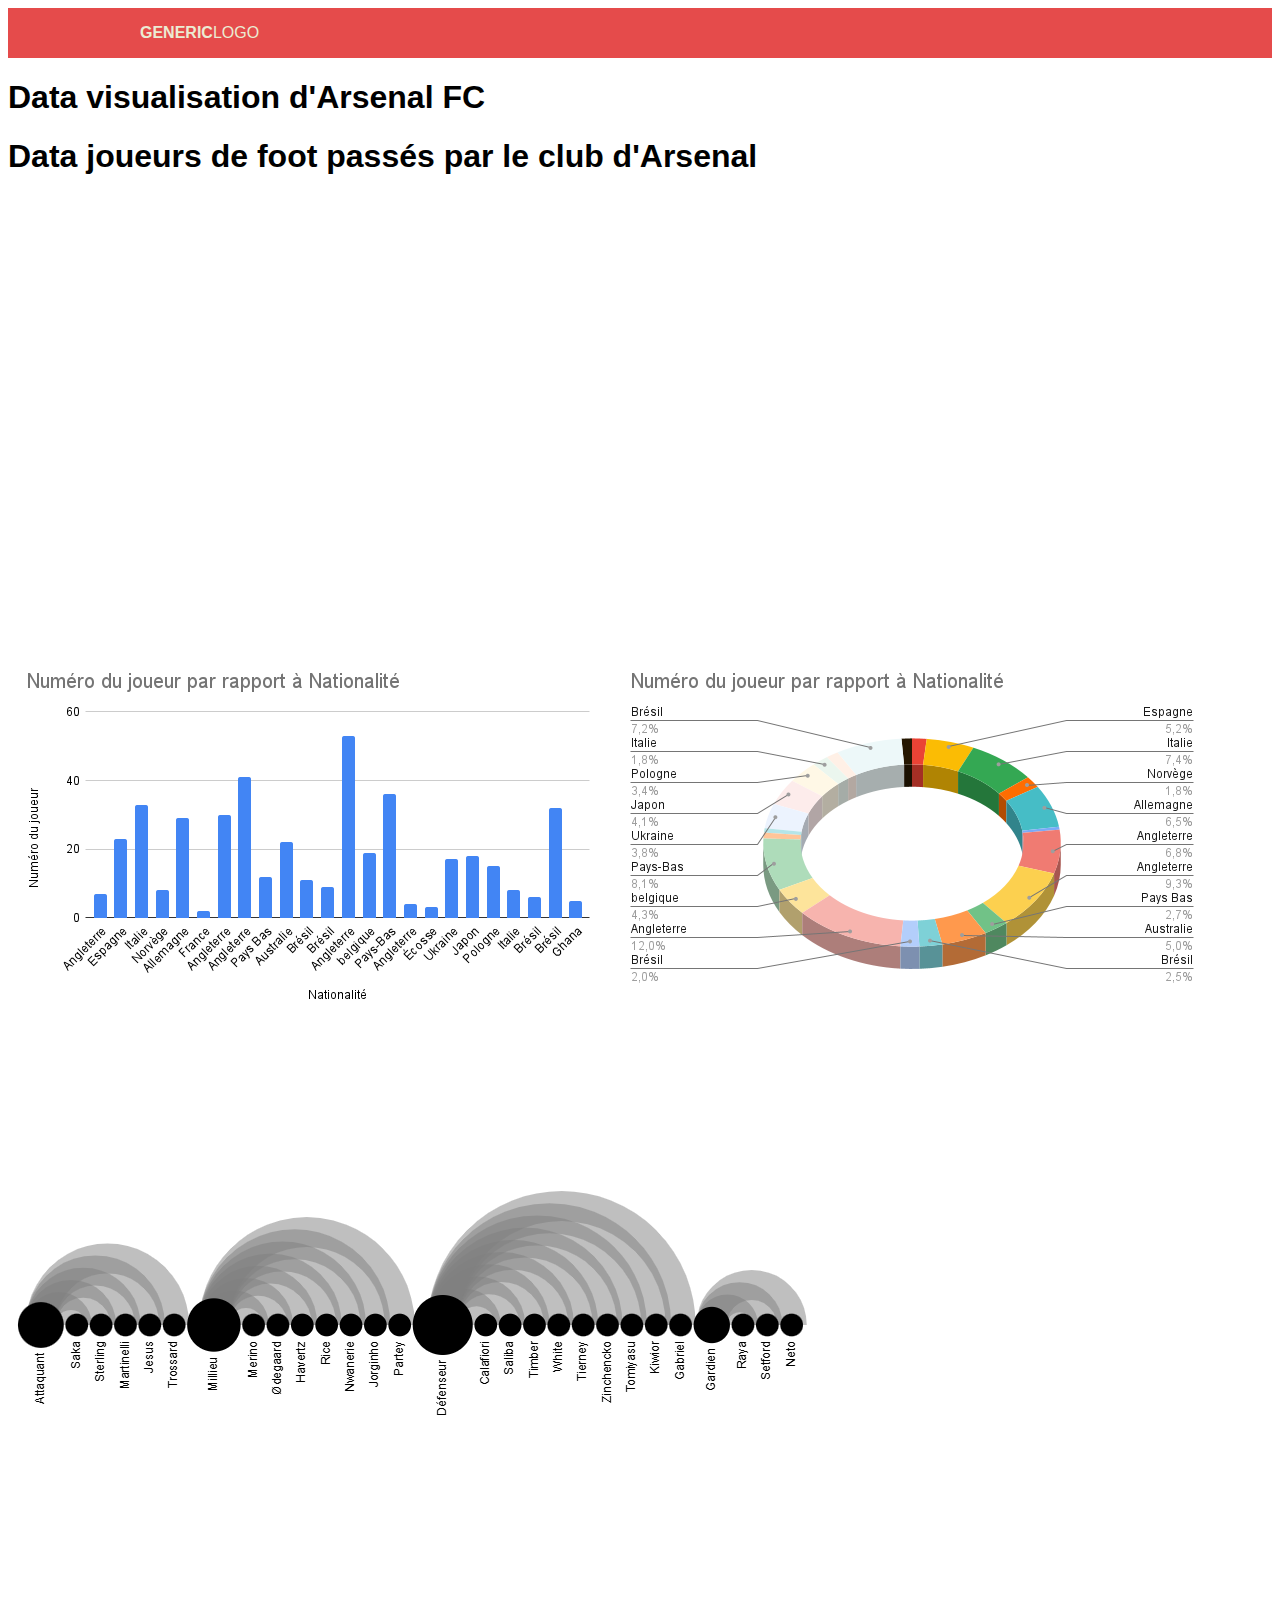
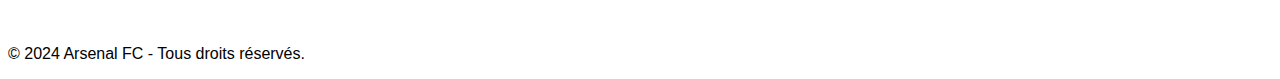
==== index.html @ b716b812 "lien entre les pages du menu" ====
<!DOCTYPE html>
<html lang="fr">
<head>
    <meta charset="UTF-8">
    <meta name="viewport" content="width=device-width, initial-scale=1.0">
    <title>Data vis</title>
    <link rel="stylesheet" href="css/style.css">
    <link rel="javascript" href="anim.js">
</head>

<body>
  <header>
    <div class="wrapper">
      <h1 class="logo">Generic<span>Logo</span></h1>
      <nav class="main-nav">
        <ul>
          <li><a href="index.html"><i class="fa fa-home nav-icon"></i>Data vis de la PL 2023</a></li>
          <li><a href="ars-poste-2024.html"><i class="fa fa-info nav-icon"></i>Joueurs d'Arsenal par poste 2024</a></li>
          <li><a href="ars-pays-2024.html"><i class="fa fa-usd nav-icon"></i>Joueurs d'Arsenal par nationalité 2024</a></li>
          <li><a href="ars-players-all.html"><i class="fa fa-pencil nav-icon"></i>Joueurs ayant joué à Arsenal</a></li>
          <li><a href="#"><i class="fa fa-envelope nav-icon"></i>AAAAAAAA</a></li>
        </ul>
      </nav>
    </div>
  </header>

  <main>
    <section class="hero">
        <h1>Data visualisation d'Arsenal FC</h1>
        <p></p>
    </section>

    <section>
      <h1>Data joueurs de foot passés par le club d'Arsenal</h1>
      <iframe style="width: 80vw; height: 50vh; border: none;" src="https://query.wikidata.org/embed.html#SELECT%20%3Fnationalit%C3%A9%20%3Fnationalit%C3%A9Label%20WHERE%20%7B%0A%20%20SERVICE%20wikibase%3Alabel%20%7B%20bd%3AserviceParam%20wikibase%3Alanguage%20%22%5BAUTO_LANGUAGE%5D%2Cmul%2Cen%22.%20%7D%0A%20%20%3Fnationalit%C3%A9%20wdt%3AP54%20wd%3AQ9617.%0A%7D%0ALIMIT%20100" referrerpolicy="origin" sandbox="allow-scripts allow-same-origin allow-popups"></iframe>
    </section>
    
    <section>
      <img src="img/graphique1.png">
      <img src="img/graphique2.png">
    </section>

    <section>
      <img src="img/rawgraph-arsenal.png">
    </section>
  </main>

  <footer>
      <p>&copy; 2024 Arsenal FC - Tous droits réservés.</p>
  </footer>
</body>
</html>
---- css/style.css ----
body {
font-family: sans-serif;
}

/*MENU*/
.wrapper {
width: 100%;
max-width: 1000px;
margin: 0 auto;
}

header {
background: #e54b4b;
color: #ebebd3;
position: relative;
padding: 1em 0;
}

header::after {
content: "";
clear: both;
display: block;
}

.logo {
float: left;
font-size: 1rem;
margin: 0;
text-transform: uppercase;
font-weight: 700;
}

.logo span {
font-weight: 400;
}

.main-nav {
position: absolute;
top: 100%;
right: 0;
left: 0;
background: #464655;
height: 0;
overflow: hidden;
}

.main-nav-open {
height: auto;
}

.main-nav ul {
margin: 0;
padding: 0;
list-style: none;
}

.main-nav li {
border-bottom: 1px solid #575766;
}

.main-nav li:last-child {
border-bottom: none;
} 


.main-nav a {
color: white;
display: block;
padding: 1em 1em;
text-decoration: none;
text-transform: uppercase;
}

.main-nav a:hover,
.main-nav a:focus{
background: #e4b363;
color: #464655; 
}

.nav-icon {
display: inline-block;
font-size: 1.3em;
margin-right: .5em;
text-align: center;
width: 1.1em;
color: rgba(255,255,255,0.45);
}
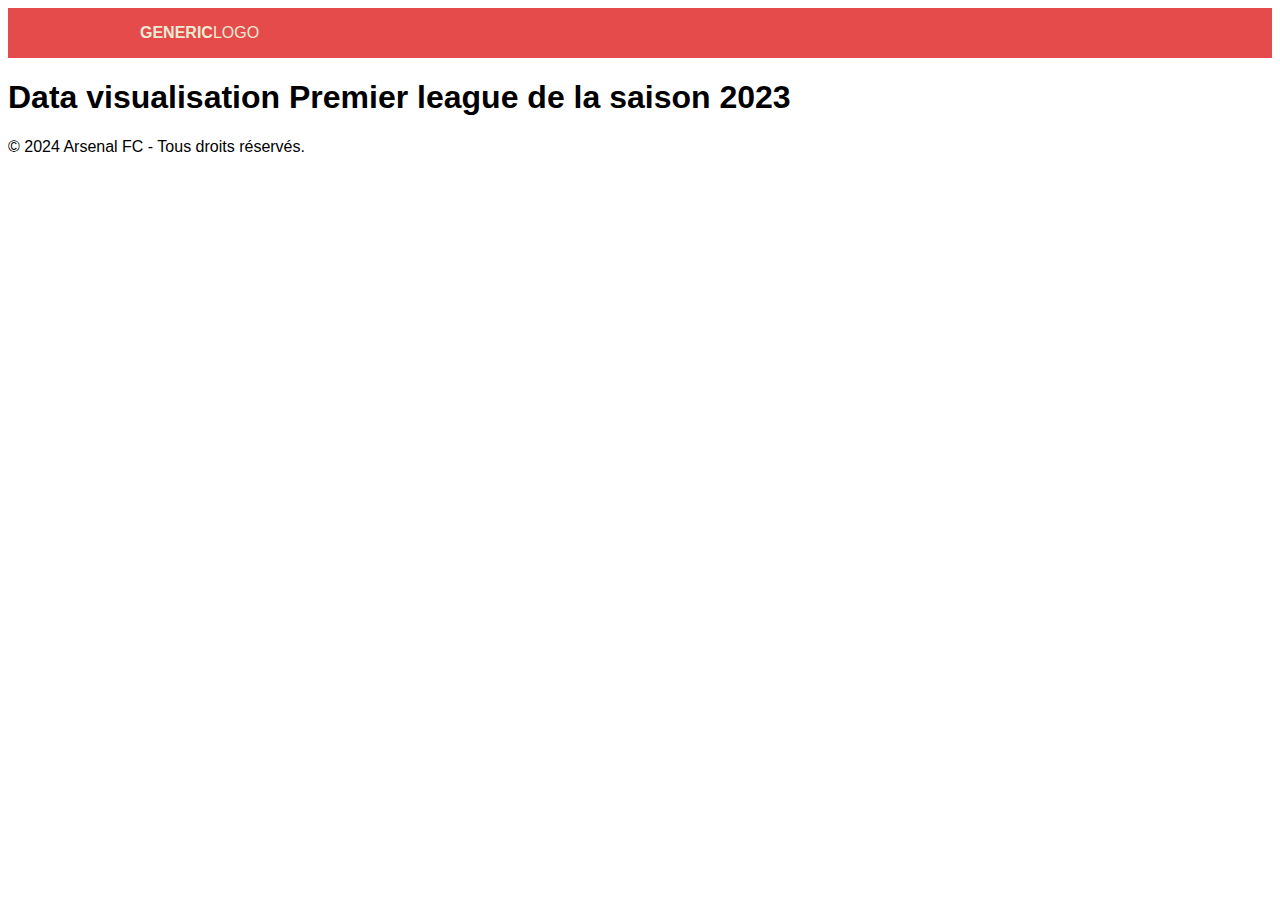
==== commit 8255bbf8: "page accueil" ====
--- a/index.html
+++ b/index.html
@@ -26,25 +26,16 @@
 
   <main>
     <section class="hero">
-        <h1>Data visualisation d'Arsenal FC</h1>
+        <h1>Data visualisation Premier league de la saison 2023</h1>
         <p></p>
+
+
+
+
+        
     </section>
 
-    <section>
-      <h1>Data joueurs de foot passés par le club d'Arsenal</h1>
-      <iframe style="width: 80vw; height: 50vh; border: none;" src="https://query.wikidata.org/embed.html#SELECT%20%3Fnationalit%C3%A9%20%3Fnationalit%C3%A9Label%20WHERE%20%7B%0A%20%20SERVICE%20wikibase%3Alabel%20%7B%20bd%3AserviceParam%20wikibase%3Alanguage%20%22%5BAUTO_LANGUAGE%5D%2Cmul%2Cen%22.%20%7D%0A%20%20%3Fnationalit%C3%A9%20wdt%3AP54%20wd%3AQ9617.%0A%7D%0ALIMIT%20100" referrerpolicy="origin" sandbox="allow-scripts allow-same-origin allow-popups"></iframe>
-    </section>
     
-    <section>
-      <img src="img/graphique1.png">
-      <img src="img/graphique2.png">
-    </section>
-
-    <section>
-      <img src="img/rawgraph-arsenal.png">
-    </section>
-  </main>
-
   <footer>
       <p>&copy; 2024 Arsenal FC - Tous droits réservés.</p>
   </footer>
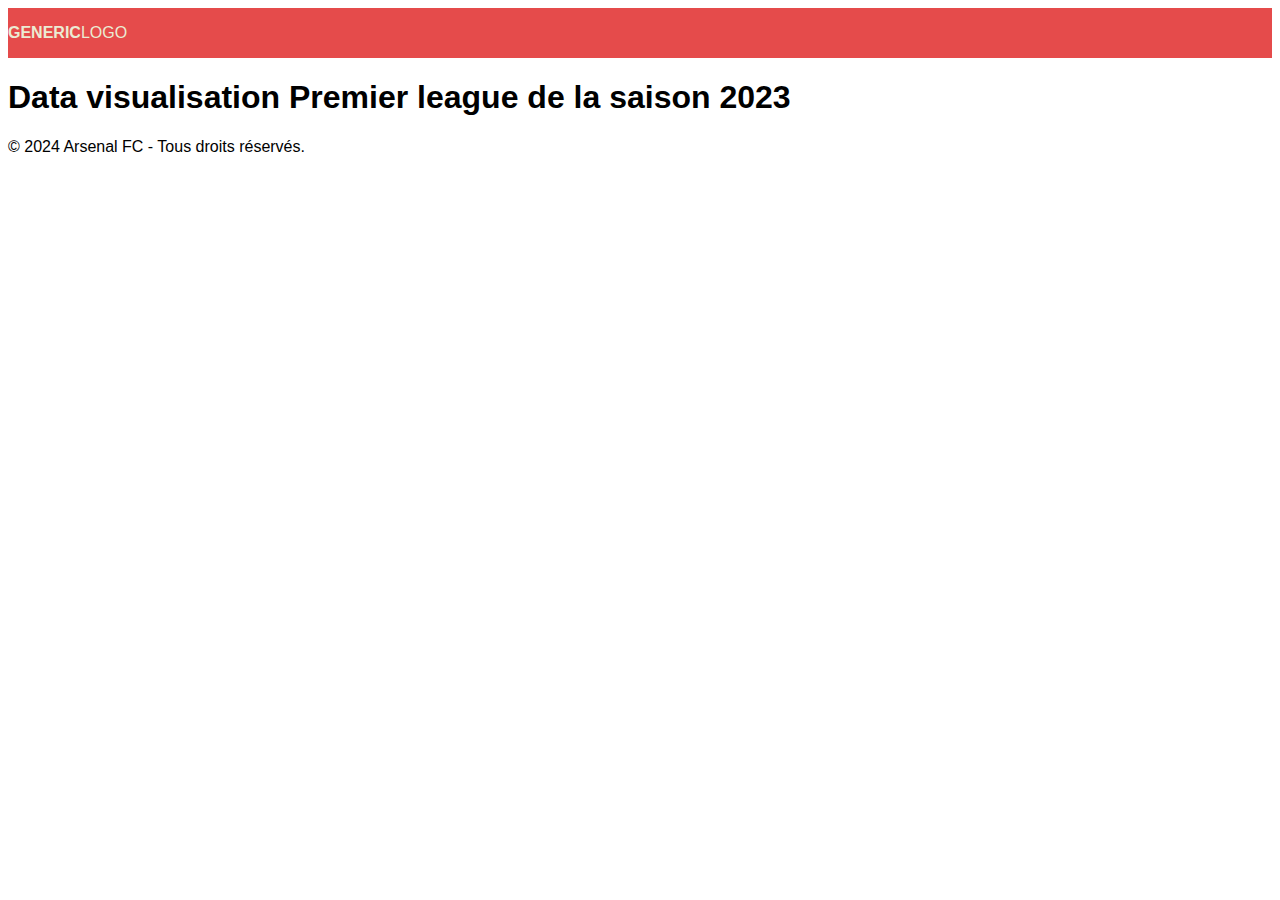
==== commit be2801a4: "menu rectif" ====
--- a/index.html
+++ b/index.html
@@ -10,18 +10,16 @@
 
 <body>
   <header>
-    <div class="wrapper">
-      <h1 class="logo">Generic<span>Logo</span></h1>
-      <nav class="main-nav">
-        <ul>
-          <li><a href="index.html"><i class="fa fa-home nav-icon"></i>Data vis de la PL 2023</a></li>
-          <li><a href="ars-poste-2024.html"><i class="fa fa-info nav-icon"></i>Joueurs d'Arsenal par poste 2024</a></li>
-          <li><a href="ars-pays-2024.html"><i class="fa fa-usd nav-icon"></i>Joueurs d'Arsenal par nationalité 2024</a></li>
-          <li><a href="ars-players-all.html"><i class="fa fa-pencil nav-icon"></i>Joueurs ayant joué à Arsenal</a></li>
-          <li><a href="#"><i class="fa fa-envelope nav-icon"></i>AAAAAAAA</a></li>
-        </ul>
-      </nav>
-    </div>
+    <h1 class="logo">Generic<span>Logo</span></h1>
+    <nav class="main-nav">
+      <ul>
+        <li><a href="index.html"><i class="fa fa-home nav-icon"></i>Data vis de la PL 2023</a></li>
+        <li><a href="ars-poste-2024.html"><i class="fa fa-info nav-icon"></i>Joueurs d'Arsenal par poste 2024</a></li>
+        <li><a href="ars-pays-2024.html"><i class="fa fa-usd nav-icon"></i>Joueurs d'Arsenal par nationalité 2024</a></li>
+        <li><a href="ars-players-all.html"><i class="fa fa-pencil nav-icon"></i>Joueurs ayant joué à Arsenal</a></li>
+        <li><a href="#"><i class="fa fa-envelope nav-icon"></i>AAAAAAAA</a></li>
+      </ul>
+    </nav>
   </header>
 
   <main>
@@ -32,7 +30,7 @@
 
 
 
-        
+
     </section>
 
     
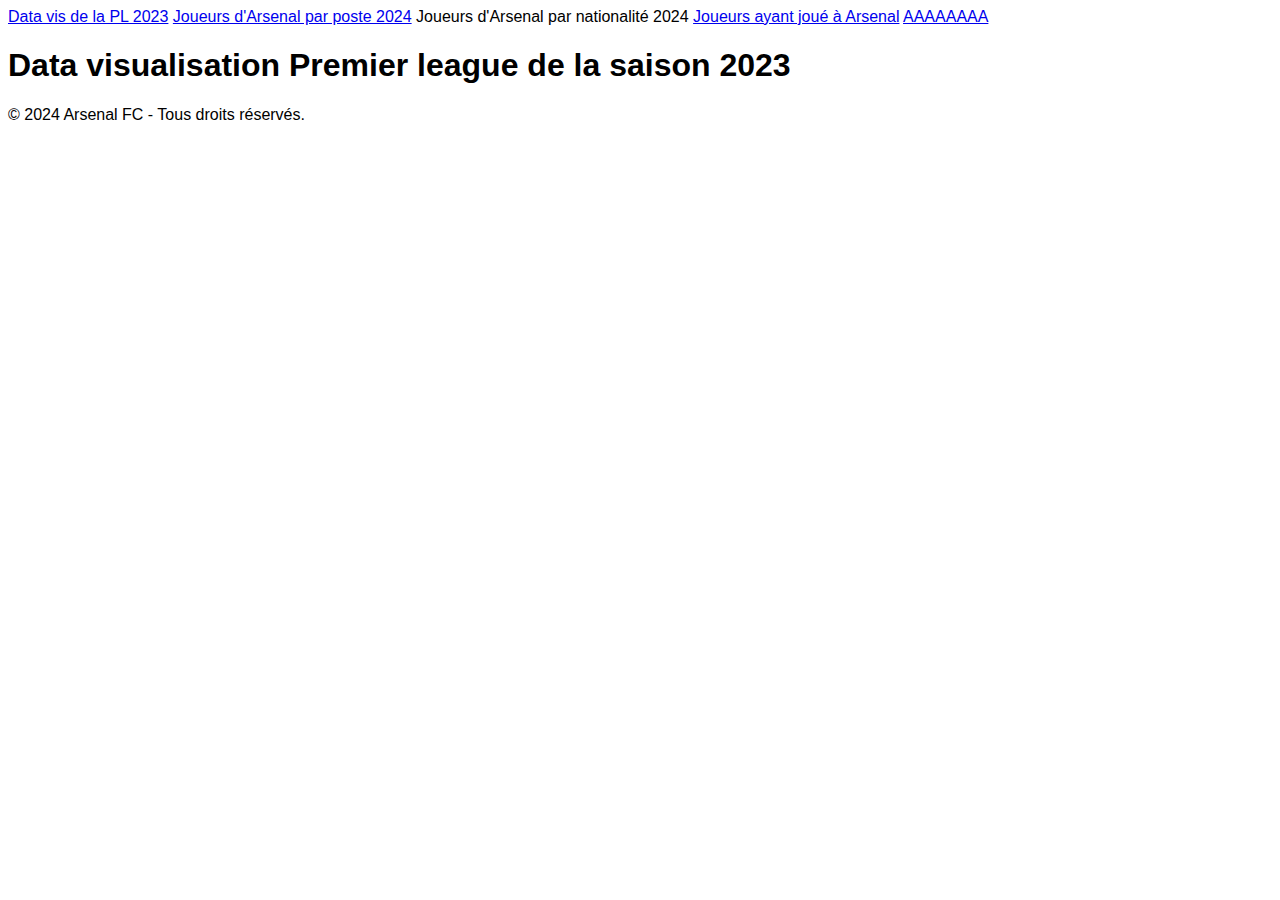
==== commit 4bf6dcdb: "new page arbo" ====
--- a/index.html
+++ b/index.html
@@ -10,16 +10,12 @@
 
 <body>
   <header>
-    <h1 class="logo">Generic<span>Logo</span></h1>
-    <nav class="main-nav">
-      <ul>
-        <li><a href="index.html"><i class="fa fa-home nav-icon"></i>Data vis de la PL 2023</a></li>
-        <li><a href="ars-poste-2024.html"><i class="fa fa-info nav-icon"></i>Joueurs d'Arsenal par poste 2024</a></li>
-        <li><a href="ars-pays-2024.html"><i class="fa fa-usd nav-icon"></i>Joueurs d'Arsenal par nationalité 2024</a></li>
-        <li><a href="ars-players-all.html"><i class="fa fa-pencil nav-icon"></i>Joueurs ayant joué à Arsenal</a></li>
-        <li><a href="#"><i class="fa fa-envelope nav-icon"></i>AAAAAAAA</a></li>
-      </ul>
-    </nav>
+        <a href="index.html">Data vis de la PL 2023</a>
+        <a href="ars-poste-2024.html">Joueurs d'Arsenal par poste 2024</a>
+        <a href="ars-pays-2024.html"></a>Joueurs d'Arsenal par nationalité 2024</a>
+        <a href="ars-players-all.html">Joueurs ayant joué à Arsenal</a>
+        <a href="#">AAAAAAAA</a>
+      
   </header>
 
   <main>
--- a/css/style.css
+++ b/css/style.css
@@ -3,85 +3,4 @@
 }
 
 /*MENU*/
-.wrapper {
-width: 100%;
-max-width: 1000px;
-margin: 0 auto;
-}
 
-header {
-background: #e54b4b;
-color: #ebebd3;
-position: relative;
-padding: 1em 0;
-}
-
-header::after {
-content: "";
-clear: both;
-display: block;
-}
-
-.logo {
-float: left;
-font-size: 1rem;
-margin: 0;
-text-transform: uppercase;
-font-weight: 700;
-}
-
-.logo span {
-font-weight: 400;
-}
-
-.main-nav {
-position: absolute;
-top: 100%;
-right: 0;
-left: 0;
-background: #464655;
-height: 0;
-overflow: hidden;
-}
-
-.main-nav-open {
-height: auto;
-}
-
-.main-nav ul {
-margin: 0;
-padding: 0;
-list-style: none;
-}
-
-.main-nav li {
-border-bottom: 1px solid #575766;
-}
-
-.main-nav li:last-child {
-border-bottom: none;
-} 
-
-
-.main-nav a {
-color: white;
-display: block;
-padding: 1em 1em;
-text-decoration: none;
-text-transform: uppercase;
-}
-
-.main-nav a:hover,
-.main-nav a:focus{
-background: #e4b363;
-color: #464655; 
-}
-
-.nav-icon {
-display: inline-block;
-font-size: 1.3em;
-margin-right: .5em;
-text-align: center;
-width: 1.1em;
-color: rgba(255,255,255,0.45);
-}
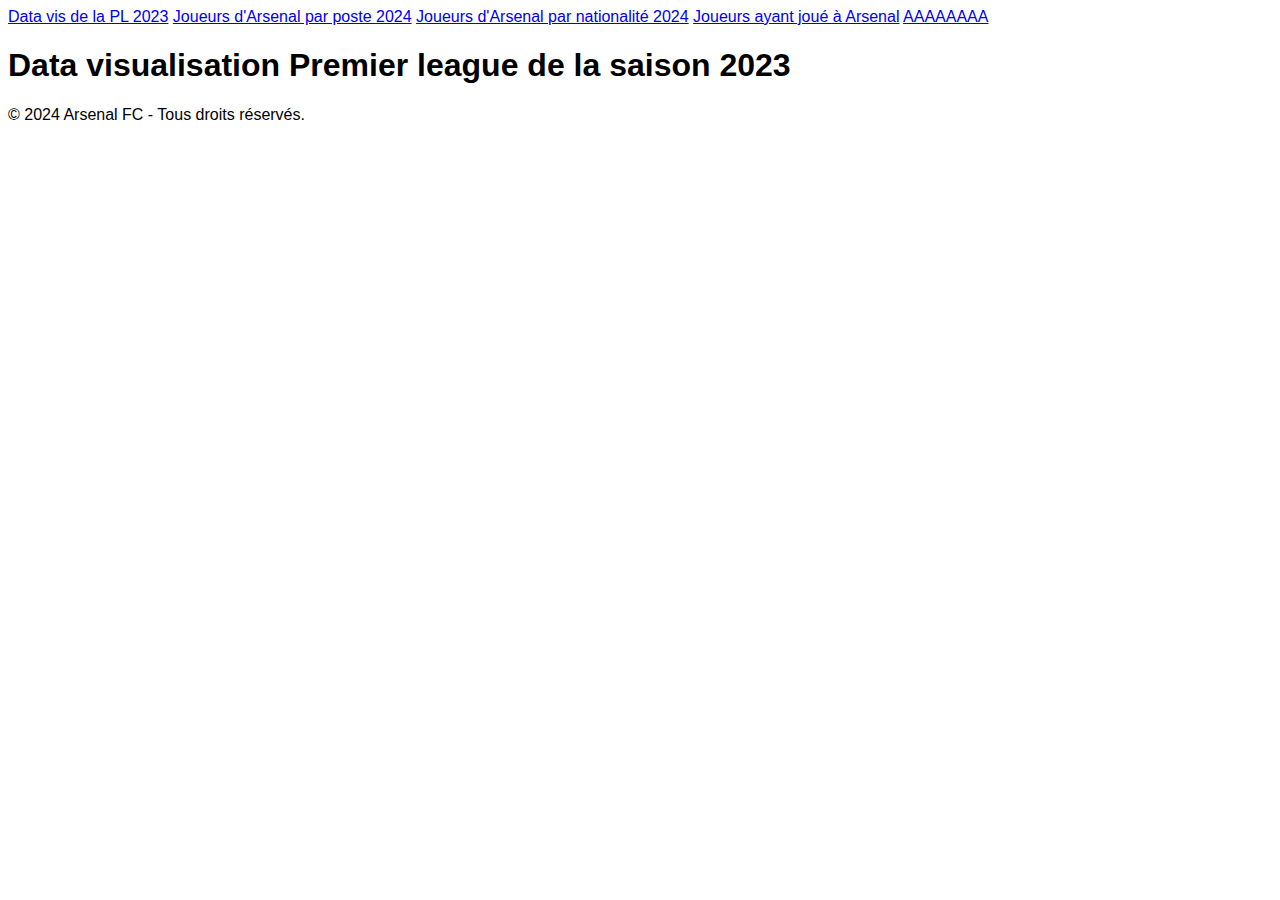
==== commit 914b225a: "menu" ====
--- a/index.html
+++ b/index.html
@@ -12,7 +12,7 @@
   <header>
         <a href="index.html">Data vis de la PL 2023</a>
         <a href="ars-poste-2024.html">Joueurs d'Arsenal par poste 2024</a>
-        <a href="ars-pays-2024.html"></a>Joueurs d'Arsenal par nationalité 2024</a>
+        <a href="ars-pays-2024.html">Joueurs d'Arsenal par nationalité 2024</a>
         <a href="ars-players-all.html">Joueurs ayant joué à Arsenal</a>
         <a href="#">AAAAAAAA</a>
       
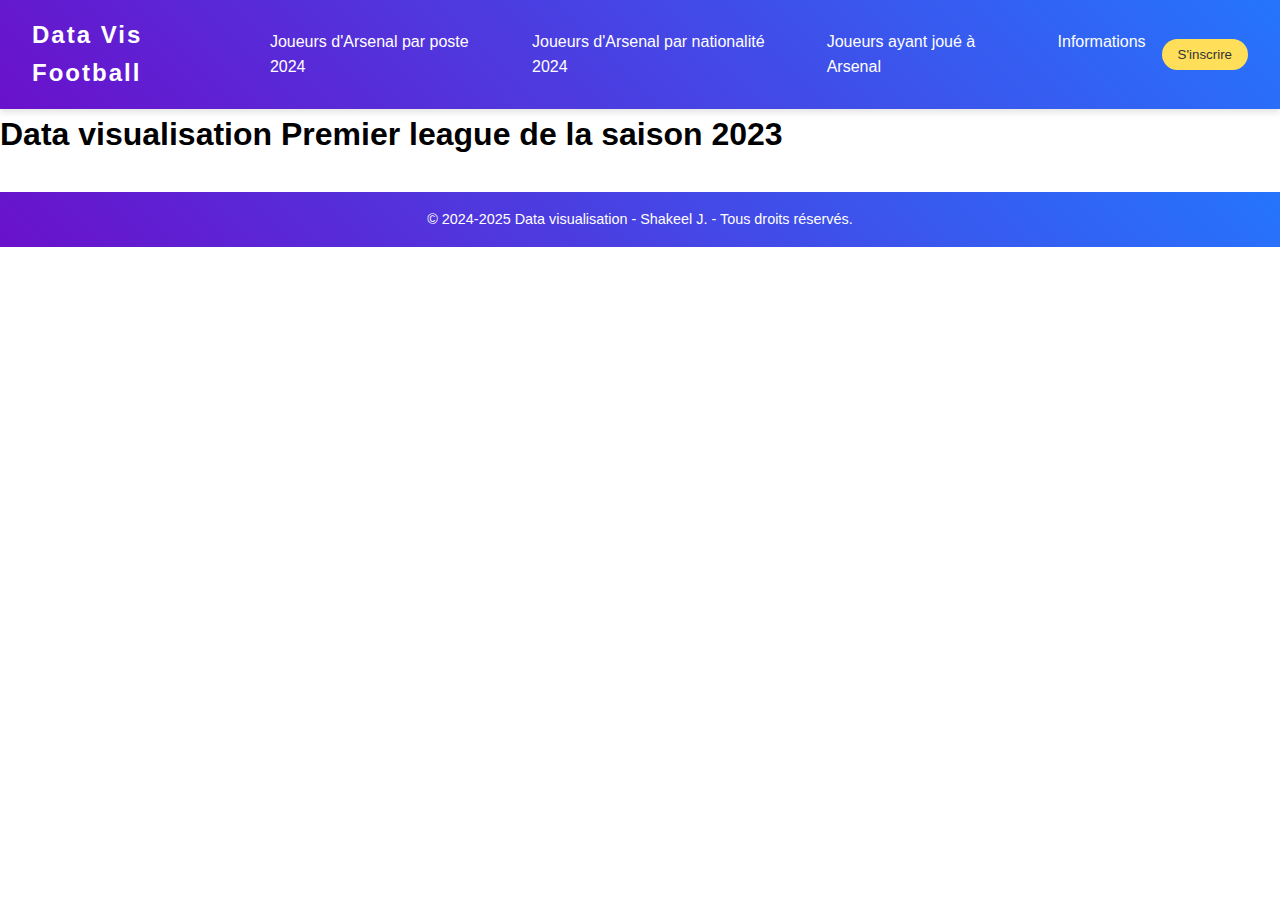
==== commit bedb1a36: "Mise à jour du menu et du contenu des pages" ====
--- a/index.html
+++ b/index.html
@@ -9,14 +9,25 @@
 </head>
 
 <body>
-  <header>
-        <a href="index.html">Data vis de la PL 2023</a>
-        <a href="ars-poste-2024.html">Joueurs d'Arsenal par poste 2024</a>
-        <a href="ars-pays-2024.html">Joueurs d'Arsenal par nationalité 2024</a>
-        <a href="ars-players-all.html">Joueurs ayant joué à Arsenal</a>
-        <a href="#">AAAAAAAA</a>
-      
-  </header>
+  <nav>
+    <div class="logo"><a href="index.html"></a>Data Vis Football</div>
+    <div class="menu-toggle" onclick="toggleMenu()">☰</div>
+    <ul>
+        <!-- <li><a href="index.html">Data vis de la PL 2023</a></li> -->
+        <li><a href="ars-poste-2024.html">Joueurs d'Arsenal par poste 2024</a></li>
+        <li><a href="ars-pays-2024.html">Joueurs d'Arsenal par nationalité 2024</a></li>
+        <li><a href="ars-players-all.html">Joueurs ayant joué à Arsenal</a></li>
+        <li><a href="info.html">Informations</a></li>
+    </ul>
+    <button class="btn">S'inscrire</button>
+  </nav>
+
+  <script>
+    function toggleMenu() {
+        const ul = document.querySelector('nav ul');
+        ul.classList.toggle('active');
+    }
+  </script>
 
   <main>
     <section class="hero">
@@ -31,7 +42,7 @@
 
     
   <footer>
-      <p>&copy; 2024 Arsenal FC - Tous droits réservés.</p>
+    &copy; 2024-2025 Data visualisation - Shakeel J. - Tous droits réservés.
   </footer>
 </body>
 </html>
--- a/css/style.css
+++ b/css/style.css
@@ -1,6 +1,99 @@
+* {
+margin: 0;
+padding: 0;
+box-sizing: border-box;
+}
+
 body {
-font-family: sans-serif;
+font-family: 'Arial', sans-serif;
+line-height: 1.6;
 }
 
 /*MENU*/
+nav {
+background: linear-gradient(45deg, #6a11cb, #2575fc);
+color: #fff;
+display: flex;
+justify-content: space-between;
+align-items: center;
+padding: 1rem 2rem;
+box-shadow: 0 4px 6px rgba(0, 0, 0, 0.1);
+}
 
+.logo {
+font-size: 1.5rem;
+font-weight: bold;
+letter-spacing: 2px;
+}
+
+ul {
+list-style: none;
+display: flex;
+}
+
+ul li {
+margin: 0 1rem;
+}
+
+ul li a {
+text-decoration: none;
+color: #fff;
+font-size: 1rem;
+transition: color 0.3s ease;
+}
+
+ul li a:hover {
+color: #ffde59;
+}
+
+.btn {
+padding: 0.5rem 1rem;
+background: #ffde59;
+color: #333;
+border: none;
+border-radius: 25px;
+cursor: pointer;
+transition: background 0.3s ease, transform 0.2s ease;
+}
+
+.btn:hover {
+background: #fff;
+transform: scale(1.05);
+}
+
+@media (max-width: 768px) {
+	ul {
+	    flex-direction: column;
+	    display: none;
+	    background: linear-gradient(45deg, #6a11cb, #2575fc);
+	    position: absolute;
+	    top: 70px;
+	    left: 0;
+	    width: 100%;
+	    padding: 1rem;
+	}
+
+	ul.active {
+	    display: flex;
+	}
+
+	.menu-toggle {
+	    display: block;
+	    cursor: pointer;
+	    font-size: 1.5rem;
+	}
+}
+
+.menu-toggle {
+display: none;
+}
+
+/*Footer*/
+footer {
+    background: linear-gradient(45deg, #6a11cb, #2575fc);
+    color: #fff;
+    text-align: center;
+    padding: 1rem;
+    margin-top: 2rem;
+    font-size: 0.9rem;
+}
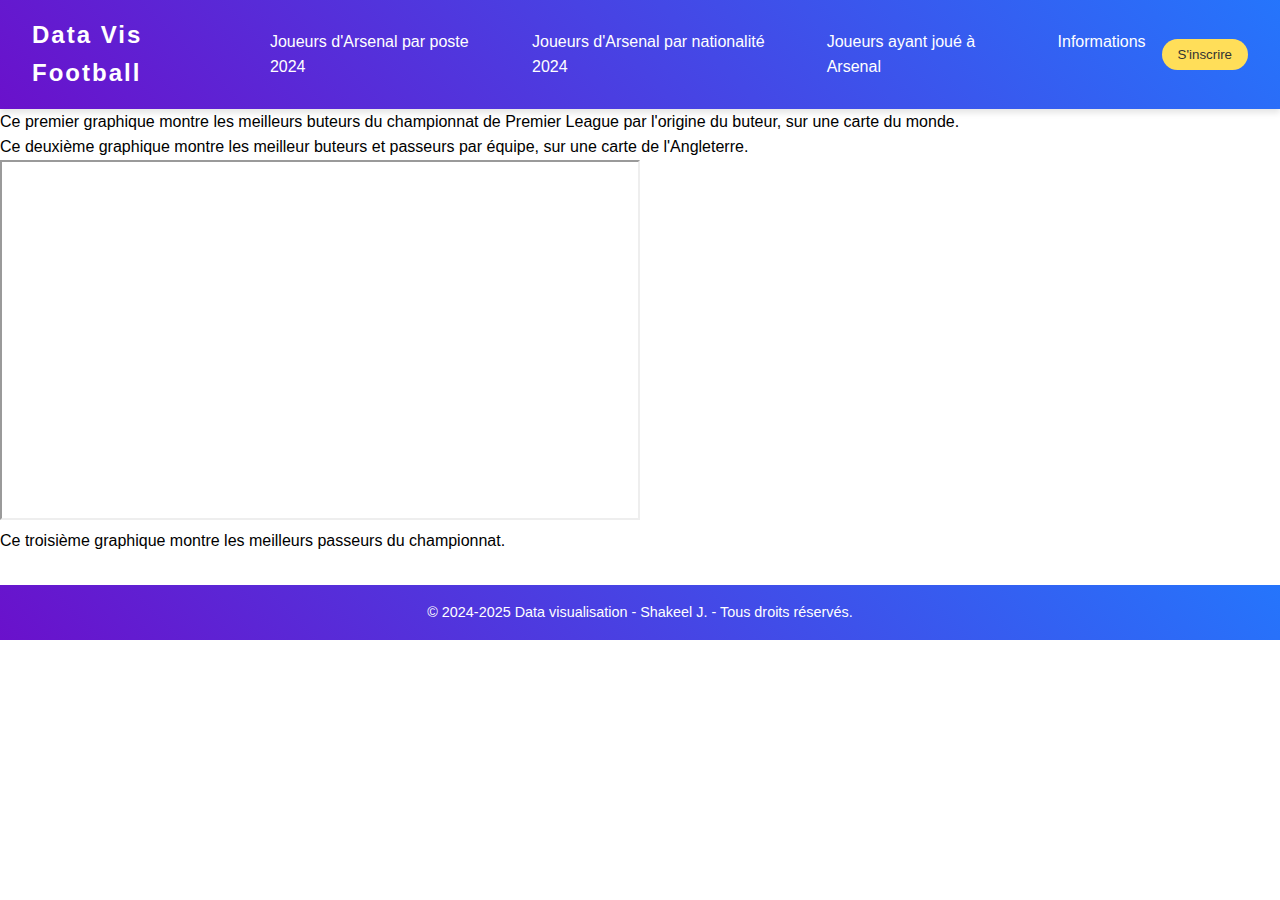
==== commit 21533aff: "Ajout deux graphiques" ====
--- a/index.html
+++ b/index.html
@@ -30,14 +30,28 @@
   </script>
 
   <main>
-    <section class="hero">
-        <h1>Data visualisation Premier league de la saison 2023</h1>
-        <p></p>
+    <section class="first-graph">
+      <p>
+         Ce premier graphique montre les meilleurs buteurs du championnat de Premier League par l'origine du buteur, sur une carte du monde.
+      </p>
+
+      <div class='tableauPlaceholder' id='viz1736782722244' style='position: relative'><noscript><a href='#'><img alt='Graphique 1 : Buteurs PL 2022-23 ' src='https:&#47;&#47;public.tableau.com&#47;static&#47;images&#47;Cl&#47;Classeur1_17367827072290&#47;Graphique1ButeursPL2022-23&#47;1_rss.png' style='border: none' /></a></noscript><object class='tableauViz'  style='display:none;'><param name='host_url' value='https%3A%2F%2Fpublic.tableau.com%2F' /> <param name='embed_code_version' value='3' /> <param name='site_root' value='' /><param name='name' value='Classeur1_17367827072290&#47;Graphique1ButeursPL2022-23' /><param name='tabs' value='no' /><param name='toolbar' value='yes' /><param name='static_image' value='https:&#47;&#47;public.tableau.com&#47;static&#47;images&#47;Cl&#47;Classeur1_17367827072290&#47;Graphique1ButeursPL2022-23&#47;1.png' /> <param name='animate_transition' value='yes' /><param name='display_static_image' value='yes' /><param name='display_spinner' value='yes' /><param name='display_overlay' value='yes' /><param name='display_count' value='yes' /><param name='language' value='fr-FR' /><param name='filter' value='publish=yes' /></object></div>                <script type='text/javascript'>                    var divElement = document.getElementById('viz1736782722244');                    var vizElement = divElement.getElementsByTagName('object')[0];                    if ( divElement.offsetWidth > 800 ) { vizElement.style.width='800px';vizElement.style.height='827px';} else if ( divElement.offsetWidth > 500 ) { vizElement.style.width='800px';vizElement.style.height='827px';} else { vizElement.style.width='100%';vizElement.style.height='727px';}                     var scriptElement = document.createElement('script');                    scriptElement.src = 'https://public.tableau.com/javascripts/api/viz_v1.js';                    vizElement.parentNode.insertBefore(scriptElement, vizElement);                </script>
 
 
+    </section>
 
+    <section class="second-graph">
+      <p>
+         Ce deuxième graphique montre les meilleur buteurs et passeurs par équipe, sur une carte de l'Angleterre.
+      </p>
 
+      <iframe width="640px" height="360px" src="https://clausa.app.carto.com/map/cc6fb8ae-cde8-4b82-a627-070d712802e6"></iframe>
+    </section>
 
+    <section class="third-graph">
+      <p>
+         Ce troisième graphique montre les meilleurs passeurs du championnat.
+      </p>
     </section>
 
     
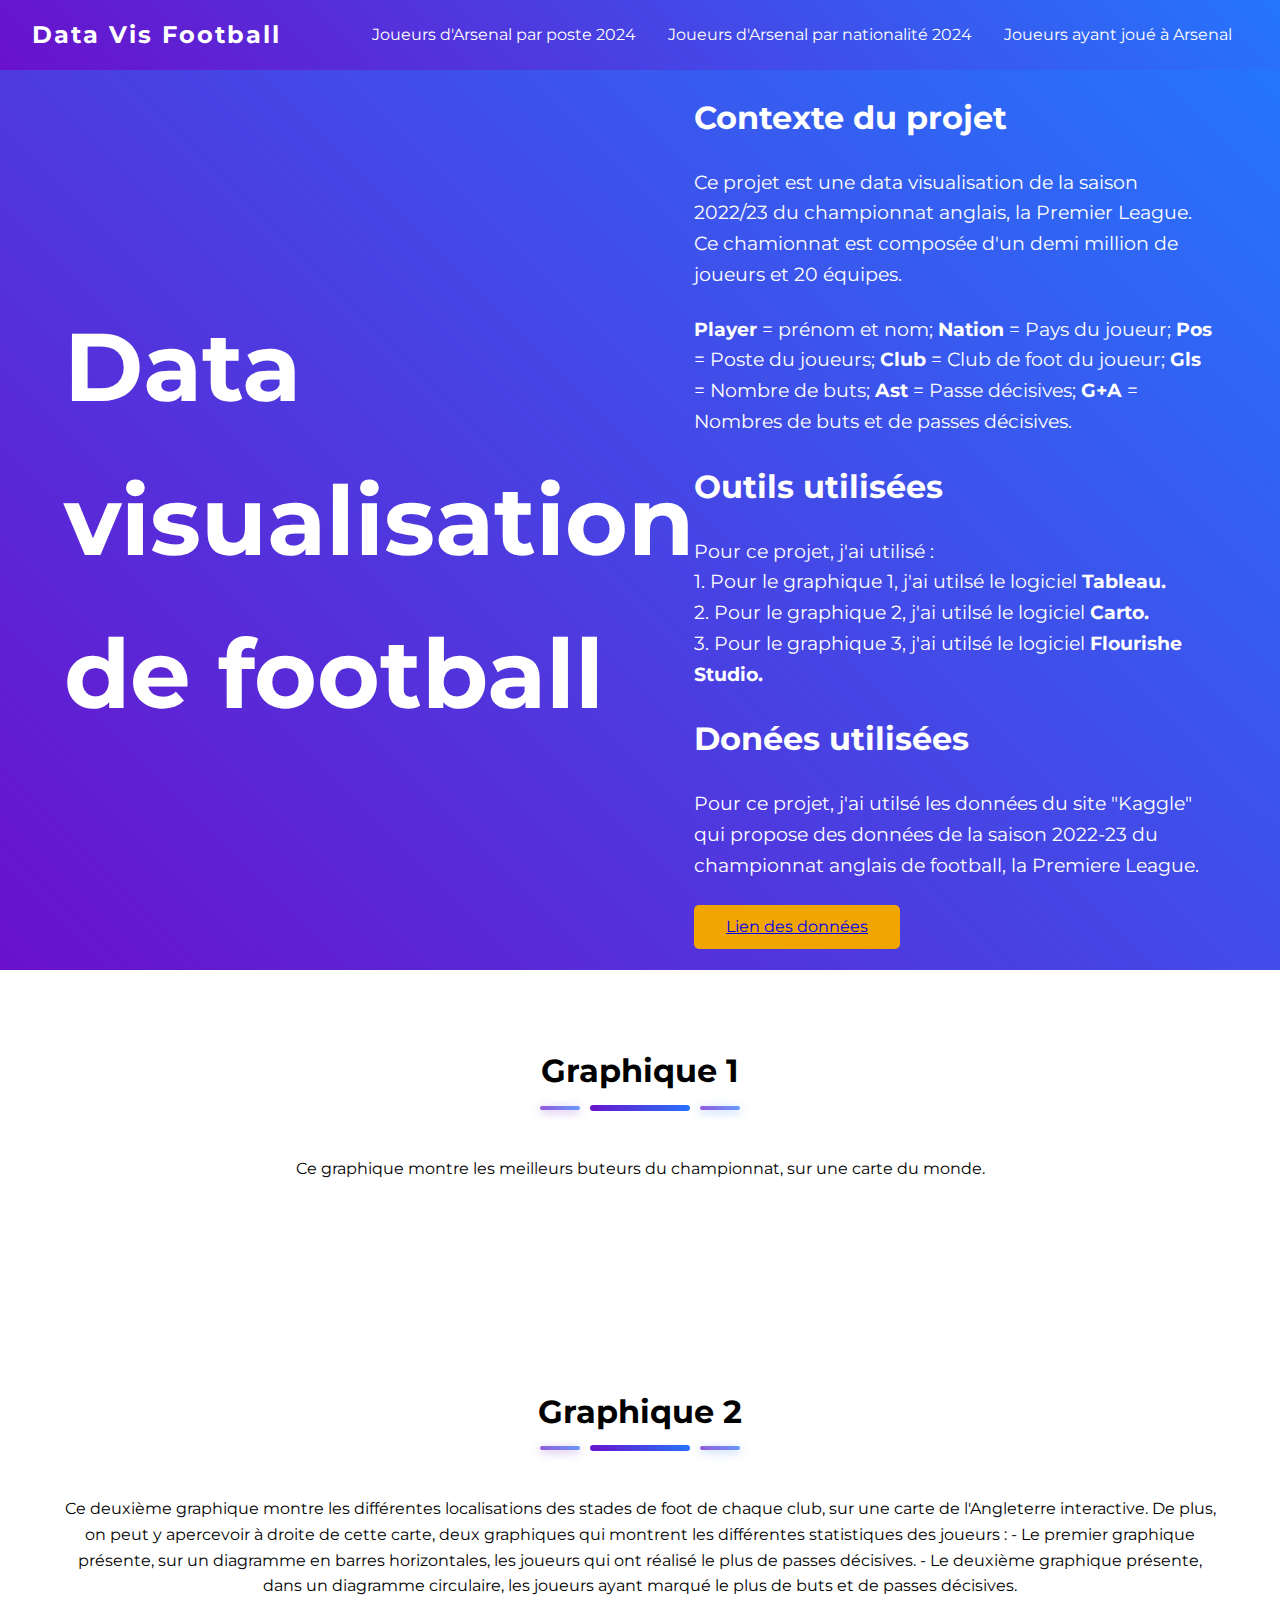
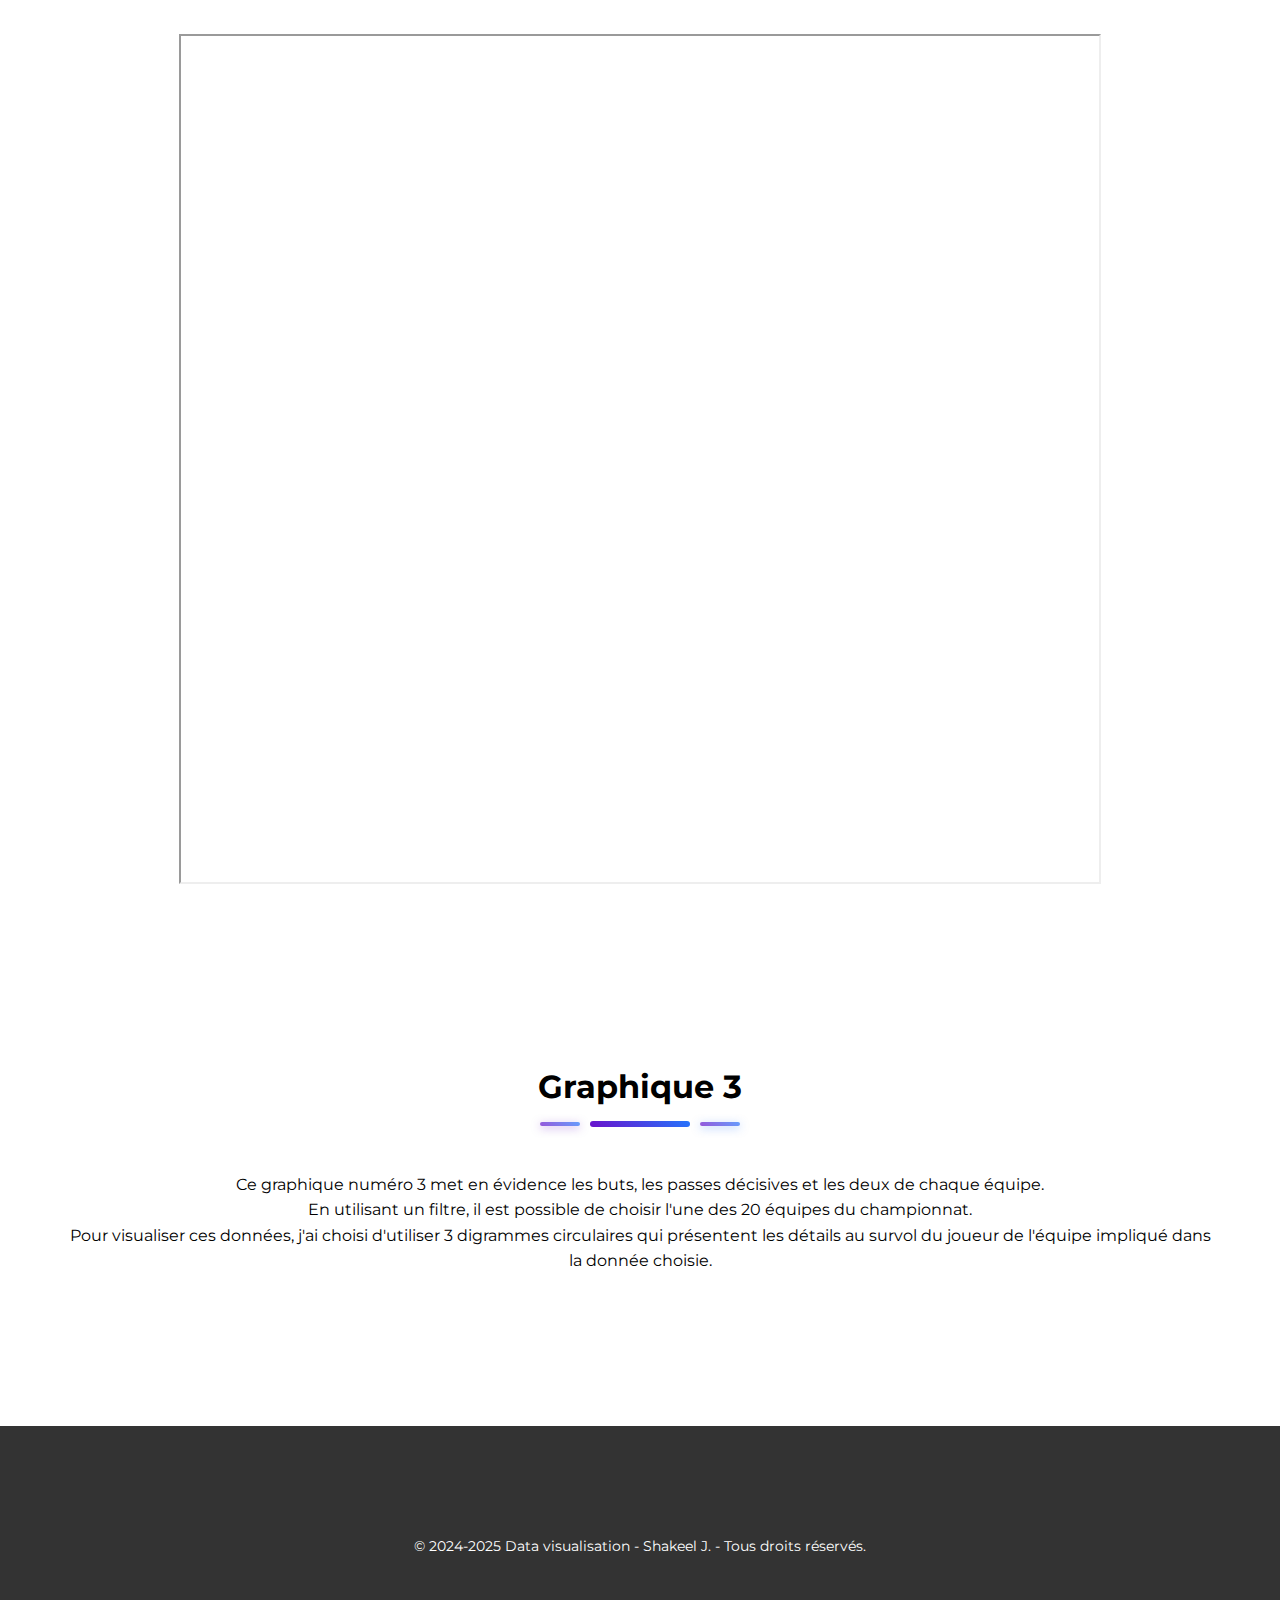
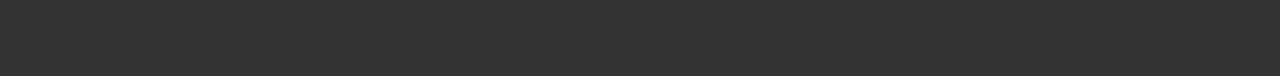
==== commit 2b783678: "ajout des derniers details pour le rendu" ====
--- a/index.html
+++ b/index.html
@@ -4,6 +4,7 @@
     <meta charset="UTF-8">
     <meta name="viewport" content="width=device-width, initial-scale=1.0">
     <title>Data vis</title>
+     <link href="https://fonts.googleapis.com/css2?family=Montserrat:wght@400;500;700&display=swap" rel="stylesheet">
     <link rel="stylesheet" href="css/style.css">
     <link rel="javascript" href="anim.js">
 </head>
@@ -11,52 +12,122 @@
 <body>
   <nav>
     <div class="logo"><a href="index.html"></a>Data Vis Football</div>
-    <div class="menu-toggle" onclick="toggleMenu()">☰</div>
     <ul>
         <!-- <li><a href="index.html">Data vis de la PL 2023</a></li> -->
         <li><a href="ars-poste-2024.html">Joueurs d'Arsenal par poste 2024</a></li>
         <li><a href="ars-pays-2024.html">Joueurs d'Arsenal par nationalité 2024</a></li>
         <li><a href="ars-players-all.html">Joueurs ayant joué à Arsenal</a></li>
-        <li><a href="info.html">Informations</a></li>
+        <!-- <li><a href="info.html">Informations</a></li> -->
     </ul>
-    <button class="btn">S'inscrire</button>
   </nav>
 
-  <script>
-    function toggleMenu() {
-        const ul = document.querySelector('nav ul');
-        ul.classList.toggle('active');
-    }
-  </script>
+  <main>
+    <section class="hero">
+        <div class="title">
+            <h1>Data visualisation de football </h1>
+        </div>
+        <div class="content">
+            <h1>Contexte du projet</h1>
+            <p>Ce projet est une data visualisation de la saison 2022/23 du championnat anglais, la Premier League. Ce chamionnat est composée d'un demi million de joueurs et 20 équipes. </p>
 
-  <main>
+            <p>
+                <b>Player</b> = prénom et nom;
+                <b>Nation</b> = Pays du joueur;
+                <b>Pos</b> = Poste du joueurs;
+                <b>Club</b> = Club de foot du joueur;
+                <b>Gls</b> = Nombre de buts;
+                <b>Ast</b> = Passe décisives;
+                <b>G+A</b> = Nombres de buts et de passes décisives.
+            </p>
+
+            <h1>Outils utilisées</h1>
+            <p>
+              Pour ce projet, j'ai utilisé : <br>
+              1. Pour le graphique 1, j'ai utilsé le logiciel <b>Tableau.</b><br>
+              2. Pour le graphique 2, j'ai utilsé le logiciel <b>Carto.</b><br>
+              3. Pour le graphique 3, j'ai utilsé le logiciel <b>Flourishe Studio.</b><br>
+            </p>
+
+            <h1>Donées utilisées</h1>
+            <p>
+              Pour ce projet, j'ai utilsé les données du site "Kaggle" qui propose des données de la saison 2022-23 du championnat anglais de football, la Premiere League.<br>
+            </p>
+            <button id="btn-data"><a href="https://docs.google.com/spreadsheets/d/10ISsDizYHLF89R-hzlXrkjtqa3AXAsYgxXzeNN0ubiA/edit?usp=sharing" target="blank">Lien des données</a></button>
+        </div>
+    </section>
+
+
+
+
     <section class="first-graph">
-      <p>
-         Ce premier graphique montre les meilleurs buteurs du championnat de Premier League par l'origine du buteur, sur une carte du monde.
+      <h1>Graphique 1</h1>
+      <div class="divider"></div>
+
+      <p class="sec-par">
+         Ce graphique montre les meilleurs buteurs du championnat, sur une carte du monde.
       </p>
 
-      <div class='tableauPlaceholder' id='viz1736782722244' style='position: relative'><noscript><a href='#'><img alt='Graphique 1 : Buteurs PL 2022-23 ' src='https:&#47;&#47;public.tableau.com&#47;static&#47;images&#47;Cl&#47;Classeur1_17367827072290&#47;Graphique1ButeursPL2022-23&#47;1_rss.png' style='border: none' /></a></noscript><object class='tableauViz'  style='display:none;'><param name='host_url' value='https%3A%2F%2Fpublic.tableau.com%2F' /> <param name='embed_code_version' value='3' /> <param name='site_root' value='' /><param name='name' value='Classeur1_17367827072290&#47;Graphique1ButeursPL2022-23' /><param name='tabs' value='no' /><param name='toolbar' value='yes' /><param name='static_image' value='https:&#47;&#47;public.tableau.com&#47;static&#47;images&#47;Cl&#47;Classeur1_17367827072290&#47;Graphique1ButeursPL2022-23&#47;1.png' /> <param name='animate_transition' value='yes' /><param name='display_static_image' value='yes' /><param name='display_spinner' value='yes' /><param name='display_overlay' value='yes' /><param name='display_count' value='yes' /><param name='language' value='fr-FR' /><param name='filter' value='publish=yes' /></object></div>                <script type='text/javascript'>                    var divElement = document.getElementById('viz1736782722244');                    var vizElement = divElement.getElementsByTagName('object')[0];                    if ( divElement.offsetWidth > 800 ) { vizElement.style.width='800px';vizElement.style.height='827px';} else if ( divElement.offsetWidth > 500 ) { vizElement.style.width='800px';vizElement.style.height='827px';} else { vizElement.style.width='100%';vizElement.style.height='727px';}                     var scriptElement = document.createElement('script');                    scriptElement.src = 'https://public.tableau.com/javascripts/api/viz_v1.js';                    vizElement.parentNode.insertBefore(scriptElement, vizElement);                </script>
+      <div class='tableauPlaceholder' id='viz1736966082197' style='position: relative'>
+        <noscript>
+          <a href='#'>
+            <img alt='Graphique 1 : Buteurs PL 2022-23 ' src='https:&#47;&#47;public.tableau.com&#47;static&#47;images&#47;Cl&#47;Classeur2_17369660653400&#47;Graphique1ButeursPL2022-23&#47;1_rss.png' style='border: none' />
+          </a>
+        </noscript>
+        <object class='tableauViz'  style='display:none;'>
+          <param name='host_url' value='https%3A%2F%2Fpublic.tableau.com%2F' /> 
+          <param name='embed_code_version' value='3' /> <param name='site_root' value='' />
+          <param name='name' value='Classeur2_17369660653400&#47;Graphique1ButeursPL2022-23' />
+          <param name='tabs' value='no' /><param name='toolbar' value='yes' />
+          <param name='static_image' value='https:&#47;&#47;public.tableau.com&#47;static&#47;images&#47;Cl&#47;Classeur2_17369660653400&#47;Graphique1ButeursPL2022-23&#47;1.png' /> 
+          <param name='animate_transition' value='yes' />
+          <param name='display_static_image' value='yes' />
+          <param name='display_spinner' value='yes' /><param name='display_overlay' value='yes' />
+          <param name='display_count' value='yes' /><param name='language' value='fr-FR' />
+          <param name='filter' value='publish=yes' /></object>
+        </div> 
 
+        <script type='text/javascript'>                    var divElement = document.getElementById('viz1736966082197');                    var vizElement = divElement.getElementsByTagName('object')[0];                    if ( divElement.offsetWidth > 800 ) { vizElement.style.width='1366px';vizElement.style.height='795px';} else if ( divElement.offsetWidth > 500 ) { vizElement.style.width='1366px';vizElement.style.height='795px';} else { vizElement.style.width='100%';vizElement.style.height='727px';}                     var scriptElement = document.createElement('script');                    scriptElement.src = 'https://public.tableau.com/javascripts/api/viz_v1.js';                    vizElement.parentNode.insertBefore(scriptElement, vizElement);                
+        </script>
 
+      <script type='text/javascript'>                    var divElement = document.getElementById('viz1736782722244');                    var vizElement = divElement.getElementsByTagName('object')[0];                    if ( divElement.offsetWidth > 800 ) { vizElement.style.width='800px';vizElement.style.height='827px';} else if ( divElement.offsetWidth > 500 ) { vizElement.style.width='800px';vizElement.style.height='827px';} else { vizElement.style.width='100%';vizElement.style.height='727px';}                     var scriptElement = document.createElement('script');                    scriptElement.src = 'https://public.tableau.com/javascripts/api/viz_v1.js';                    vizElement.parentNode.insertBefore(scriptElement, vizElement);                
+      </script>
+      
     </section>
 
     <section class="second-graph">
-      <p>
-         Ce deuxième graphique montre les meilleur buteurs et passeurs par équipe, sur une carte de l'Angleterre.
+      <h1>Graphique 2</h1>
+      <div class="divider"></div>
+
+      <p class="sec-par">
+         Ce deuxième graphique montre les différentes localisations des stades de foot de chaque club, sur une carte de l'Angleterre interactive.
+         De plus, on peut y apercevoir à droite de cette carte, deux graphiques qui montrent les différentes statistiques des joueurs :
+         - Le premier graphique présente, sur un diagramme en barres horizontales, les joueurs qui ont réalisé le plus de passes décisives.
+         - Le deuxième graphique présente, dans un diagramme circulaire, les joueurs ayant marqué le plus de buts et de passes décisives.
       </p>
 
-      <iframe width="640px" height="360px" src="https://clausa.app.carto.com/map/cc6fb8ae-cde8-4b82-a627-070d712802e6"></iframe>
+      <iframe width="80%" height="850px" src="https://clausa.app.carto.com/map/cc6fb8ae-cde8-4b82-a627-070d712802e6"></iframe>
     </section>
 
     <section class="third-graph">
-      <p>
-         Ce troisième graphique montre les meilleurs passeurs du championnat.
+      <h1>Graphique 3</h1>
+      <div class="divider"></div>
+
+      <p class="parag-sect">
+        Ce graphique numéro 3 met en évidence les buts, les passes décisives et les deux de chaque équipe.<br>
+        En utilisant un filtre, il est possible de choisir l'une des 20 équipes du championnat.<br>
+        Pour visualiser ces données, j'ai choisi d'utiliser 3 digrammes circulaires qui présentent les détails au survol du joueur de l'équipe impliqué dans la donnée choisie.
       </p>
+
+      <div id="d3" class="flourish-embed flourish-chart" data-src="visualisation/21174211"><script src="https://public.flourish.studio/resources/embed.js"></script><noscript><img src="https://public.flourish.studio/visualisation/21174211/thumbnail" width="100%" alt="chart visualization" /></noscript></div>
+
     </section>
 
     
   <footer>
-    &copy; 2024-2025 Data visualisation - Shakeel J. - Tous droits réservés.
+    <p>
+      &copy; 2024-2025 Data visualisation - Shakeel J. - Tous droits réservés.
+    </p>
   </footer>
+
 </body>
 </html>
--- a/css/style.css
+++ b/css/style.css
@@ -5,7 +5,7 @@
 }
 
 body {
-font-family: 'Arial', sans-serif;
+font-family: 'Montserrat', sans-serif;
 line-height: 1.6;
 }
 
@@ -46,54 +46,135 @@
 color: #ffde59;
 }
 
-.btn {
-padding: 0.5rem 1rem;
-background: #ffde59;
-color: #333;
-border: none;
-border-radius: 25px;
-cursor: pointer;
-transition: background 0.3s ease, transform 0.2s ease;
+
+
+
+/*main*/
+margin{
+	text-align: center;
 }
 
-.btn:hover {
-background: #fff;
-transform: scale(1.05);
+
+/* Hero Section */
+.hero {
+display: flex;
+align-items: center;
+justify-content: space-between;
+height: 100vh;
+padding: 0 5%;
+background: linear-gradient(45deg, #6a11cb, #2575fc);
+color: #fff;
 }
 
-@media (max-width: 768px) {
-	ul {
-	    flex-direction: column;
-	    display: none;
-	    background: linear-gradient(45deg, #6a11cb, #2575fc);
-	    position: absolute;
-	    top: 70px;
-	    left: 0;
-	    width: 100%;
-	    padding: 1rem;
-	}
-
-	ul.active {
-	    display: flex;
-	}
-
-	.menu-toggle {
-	    display: block;
-	    cursor: pointer;
-	    font-size: 1.5rem;
-	}
+.hero .title {
+font-size: 3rem;
+font-weight: 600;
 }
 
-.menu-toggle {
-display: none;
+.hero .content {
+max-width: 50%;
+}
+
+.hero .content p {
+font-size: 1.2rem;
+margin: 1.5rem 0;
+line-height: 1.6;
+}
+
+.hero button {
+padding: 0.8rem 2rem;
+font-size: 1rem;
+color: #fff;
+background: #f0a500;
+border: none;
+border-radius: 5px;
+cursor: pointer;
+transition: background 0.3s ease;
+}
+
+.hero button:hover {
+background: #d18c00;
+}
+
+#btn-data{
+text-decoration: none; /* Supprime le soulignement */
+color: white; /* Adopte la couleur du texte parent */
+font-family: inherit;
+}
+
+/* Divider dégradé */
+.divider {
+    width: 100px; 
+    height: 6px; 
+    margin: 0.5rem auto; 
+    margin-bottom: 45px;
+    background: linear-gradient(45deg, #6a11cb, #2575fc); 
+    border-radius: 50px; /* Bords arrondis */
+    position: relative;
+}
+
+/* Effet design (ombres et extension) */
+.divider::before,
+.divider::after {
+    content: '';
+    position: absolute;
+    height: 4px;
+    width: 40px;
+    background: linear-gradient(45deg, #6a11cb, #2575fc);
+    border-radius: 50px;
+    opacity: 0.7;
+}
+
+.divider::before {
+    left: -50px;
+    top: 1px;
+    box-shadow: 0 2px 8px rgba(106, 17, 203, 0.5);
+}
+
+.divider::after {
+    right: -50px;
+    top: 1px;
+    box-shadow: 0 2px 8px rgba(37, 117, 252, 0.5);
+}
+
+/*3 graph*/
+
+.first-graph, .second-graph, .third-graph{
+	padding: 75px 5%;
+}
+
+.first-graph,.second-graph,.third-graph p{
+	margin-bottom: 20px;
+	font-size: 1rem;
+	font-weight: normal;
+	text-align: center;
+}
+
+.first-graph, .second-graph, .third-graph h1{
+	/*font-size: 1.5rem;
+    	font-weight: 600;*/
+	text-align: center;
+}
+
+.sec-par{
+	padding-bottom: 35px;
+}
+
+#d3{
+	padding-top: 25px;
 }
 
 /*Footer*/
 footer {
-    background: linear-gradient(45deg, #6a11cb, #2575fc);
+    background-color: #333;
     color: #fff;
     text-align: center;
     padding: 1rem;
     margin-top: 2rem;
     font-size: 0.9rem;
+    height: 250px;
 }
+
+footer p{
+	padding-top: 7.5%;
+}
